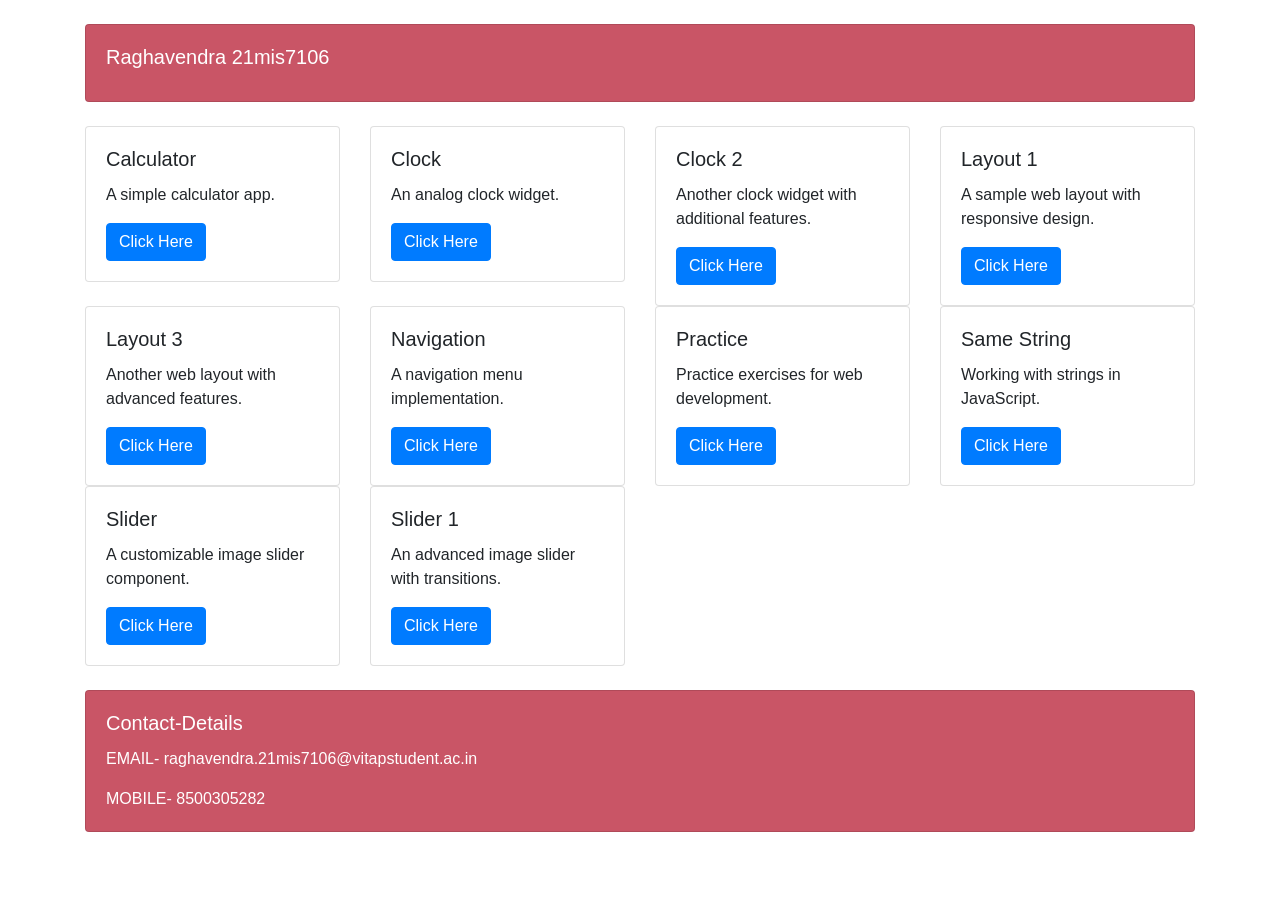
==== index.html @ 22e64365 "first commit" ====
<!DOCTYPE html>
<html lang="en">
<head>
    <meta charset="UTF-8">
    <meta name="viewport" content="width=device-width, initial-scale=1.0">
    <!-- Include Bootstrap CSS -->
    <link rel="stylesheet" href="https://maxcdn.bootstrapcdn.com/bootstrap/4.5.2/css/bootstrap.min.css">
    <title>Assignments Page</title>
    <style>
        /* Custom CSS for the top card */
        .top-card {
            background-color: #c95566; /* Green background for top card */
            color: #fff; /* White text for top card */
        }
    </style>
</head>
<body>
    <div class="container mt-4">
        <!-- Top Card -->
        <div class="card top-card">
            <div class="card-body">
                <h5 class="card-title">Raghavendra 21mis7106</h5>
            </div>
        </div>
    </div>

    <!-- Assignment Cards (10 in total) -->
    <div class="container mt-4">
        <div class="row">
            <!-- Assignment Card 1 -->
            <div class="col-6 col-md-4 col-lg-3">
                <div class="card assignment-card">
                    <div class="card-body">
                        <h5 class="card-title">Calculator</h5>
                        <p class="card-text">A simple calculator app.</p>
                        <a href="01-assignment-calculator/index.html" class="btn btn-primary">Click Here</a>
                    </div>
                </div>
            </div>

            <!-- Repeat the above block for all 10 assignments -->
            <!-- Assignment Card 2 -->
            <div class="col-6 col-md-4 col-lg-3">
                <div class="card assignment-card">
                    <div class="card-body">
                        <h5 class="card-title">Clock</h5>
                        <p class="card-text">An analog clock widget.</p>
                        <a href="02-assignment-clock/index.html" class="btn btn-primary">Click Here</a>
                    </div>
                </div>
            </div>

            <!-- Continue updating the href attributes for the remaining assignment cards -->
            <!-- Assignment Card 3 -->
            <div class="col-6 col-md-4 col-lg-3">
                <div class="card assignment-card">
                    <div class="card-body">
                        <h5 class="card-title">Clock 2</h5>
                        <p class="card-text">Another clock widget with additional features.</p>
                        <a href="03-assignment-clock-2/index.html" class="btn btn-primary">Click Here</a>
                    </div>
                </div>
            </div>

            <!-- Repeat for the other assignment cards (4 to 10) -->
            <!-- Assignment Card 4 -->
            <div class="col-6 col-md-4 col-lg-3">
                <div class="card assignment-card">
                    <div class="card-body">
                        <h5 class="card-title">Layout 1</h5>
                        <p class="card-text">A sample web layout with responsive design.</p>
                        <a href="04-assignment-layout-1/index.html" class="btn btn-primary">Click Here</a>
                    </div>
                </div>
            </div>

            <!-- Continue for the rest of the assignment cards -->
            <!-- Assignment Card 5 -->
            <div class="col-6 col-md-4 col-lg-3">
                <div class="card assignment-card">
                    <div class="card-body">
                        <h5 class="card-title">Layout 3</h5>
                        <p class="card-text">Another web layout with advanced features.</p>
                        <a href="05-assignment-layout-3/index.html" class="btn btn-primary">Click Here</a>
                    </div>
                </div>
            </div>

            <!-- Assignment Card 6 -->
            <div class="col-6 col-md-4 col-lg-3">
                <div class="card assignment-card">
                    <div class="card-body">
                        <h5 class="card-title">Navigation</h5>
                        <p class="card-text">A navigation menu implementation.</p>
                        <a href="06-assignment-nav/index.html" class="btn btn-primary">Click Here</a>
                    </div>
                </div>
            </div>

            <!-- Assignment Card 7 -->
            <div class="col-6 col-md-4 col-lg-3">
                <div class="card assignment-card">
                    <div class="card-body">
                        <h5 class="card-title">Practice</h5>
                        <p class="card-text">Practice exercises for web development.</p>
                        <a href="07-assignment-practice/index.html" class="btn btn-primary">Click Here</a>
                    </div>
                </div>
            </div>

            <!-- Assignment Card 8 -->
            <div class="col-6 col-md-4 col-lg-3">
                <div class="card assignment-card">
                    <div class="card-body">
                        <h5 class="card-title">Same String</h5>
                        <p class="card-text">Working with strings in JavaScript.</p>
                        <a href="08-assignment-same-string/index.html" class="btn btn-primary">Click Here</a>
                    </div>
                </div>
            </div>

            <!-- Assignment Card 9 -->
            <div class="col-6 col-md-4 col-lg-3">
                <div class="card assignment-card">
                    <div class="card-body">
                        <h5 class="card-title">Slider</h5>
                        <p class="card-text">A customizable image slider component.</p>
                        <a href="09-assignment-slider/index.html" class="btn btn-primary">Click Here</a>
                    </div>
                </div>
            </div>

            <!-- Assignment Card 10 -->
            <div class="col-6 col-md-4 col-lg-3">
                <div class="card assignment-card">
                    <div class="card-body">
                        <h5 class="card-title">Slider 1</h5>
                        <p class="card-text">An advanced image slider with transitions.</p>
                        <a href="10-assignment-slider-1/index.html" class="btn btn-primary">Click Here</a>
                    </div>
                </div>
            </div>

            <div class="container mt-4">
                <!-- Top Card -->
                <div class="card top-card">
                    <div class="card-body">
                        <h5 class="card-title">Contact-Details</h5>
                        <p class="card-text">EMAIL-    raghavendra.21mis7106@vitapstudent.ac.in</p>
                        <p class="card-text">MOBILE-    8500305282</p>
                        
                    </div>
                </div>
            </div>
        </div>
    </div>
    



    <!-- Include Bootstrap and JavaScript -->
    <script src="https://ajax.googleapis.com/ajax/libs/jquery/3.5.1/jquery.min.js"></script>
    <script src="https://cdnjs.cloudflare.com/ajax/libs/popper.js/1.16.0/umd/popper.min.js"></script>
    <script src="https://maxcdn.bootstrapcdn.com/bootstrap/4.5.2/js/bootstrap.min.js"></script>
</body>
</html>
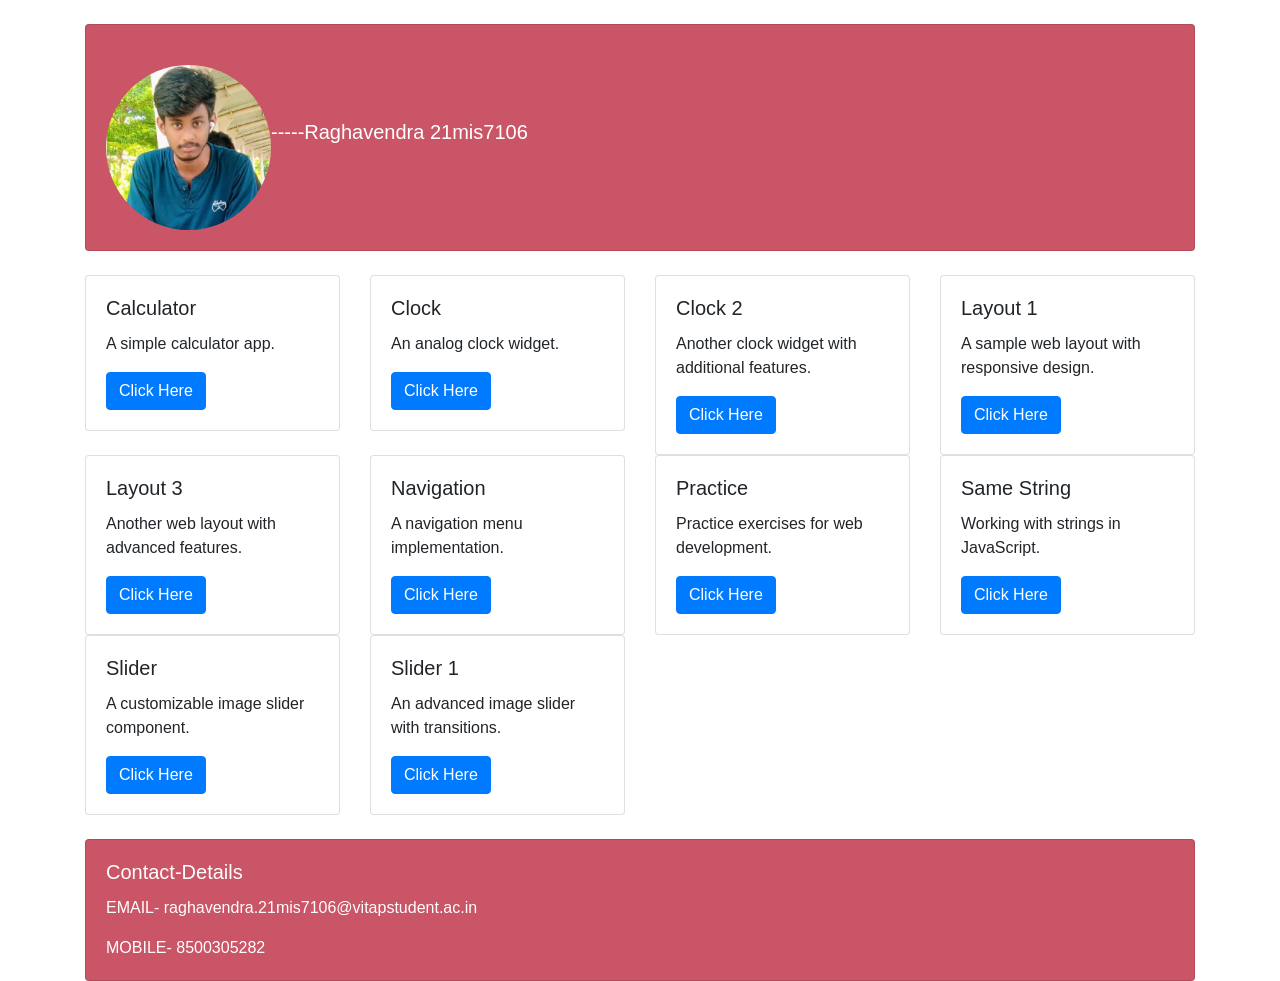
==== commit c55df9c8: "added a profile pic to the index file and add a asset folder with a profile image" ====
--- a/index.html
+++ b/index.html
@@ -12,17 +12,36 @@
             background-color: #c95566; /* Green background for top card */
             color: #fff; /* White text for top card */
         }
+
+        .profile-pic {
+    max-width: 165px; /* Adjust the width as needed */
+    height: auto;
+    display: block;
+    margin: 0 auto;
+    margin-top: 20px; /* Adjust the top margin as needed */
+    border-radius: 50%; /* Make the image a circle */
+}
+
     </style>
 </head>
 <body>
     <div class="container mt-4">
         <!-- Top Card -->
         <div class="card top-card">
-            <div class="card-body">
-                <h5 class="card-title">Raghavendra 21mis7106</h5>
+            <div class="card-body d-flex align-items-center">
+                <!-- Profile Picture -->
+                <img src="/assets/my-image.jpeg" alt="Profile Picture" class="profile-pic">
+    
+                <!-- Card Title -->
+                <h5 class="card-title flex-grow-1">-----Raghavendra 21mis7106</h5>
             </div>
         </div>
     </div>
+    
+    
+    
+    
+    
 
     <!-- Assignment Cards (10 in total) -->
     <div class="container mt-4">
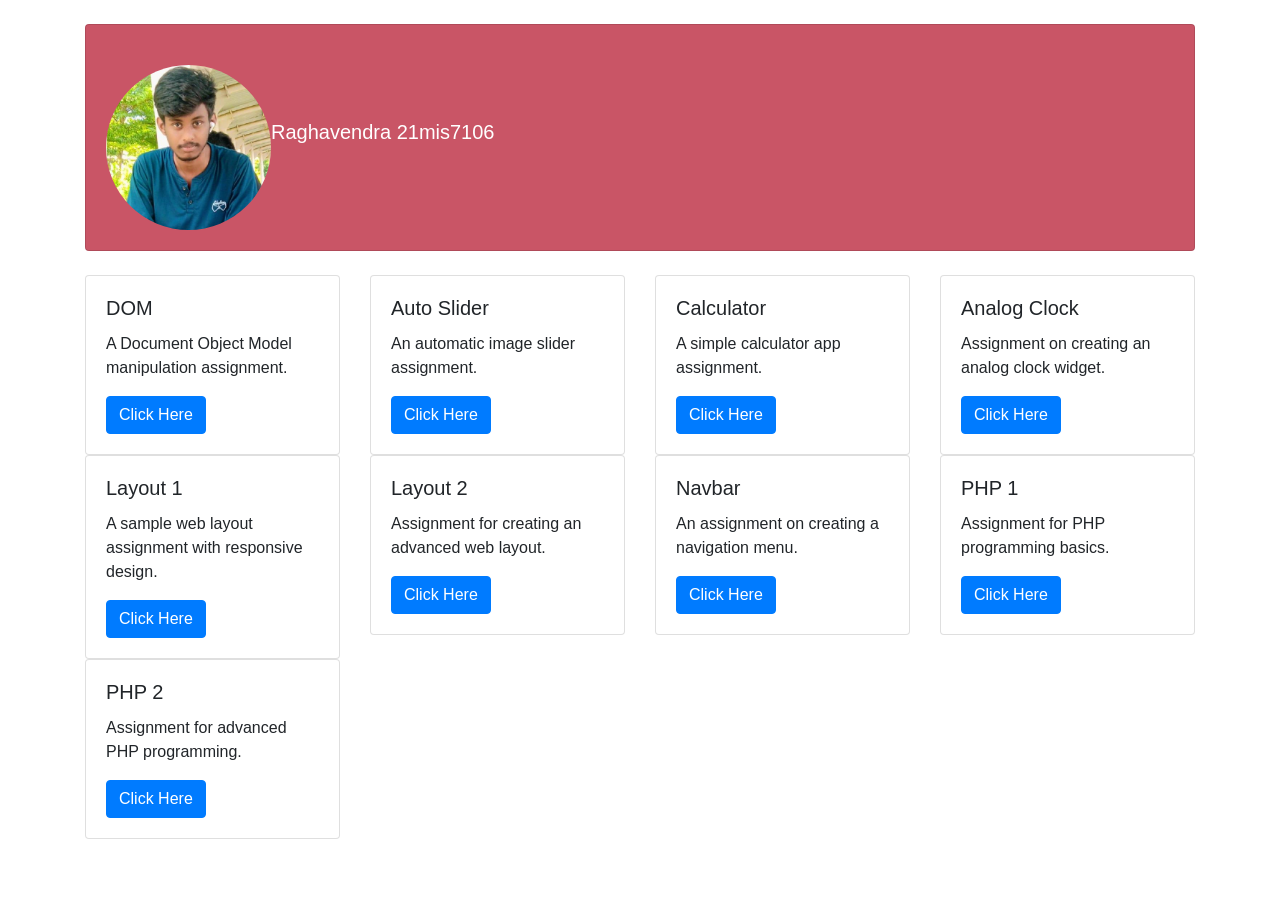
==== commit 36b6a6de: "changed the index file with the new paths" ====
--- a/index.html
+++ b/index.html
@@ -14,14 +14,13 @@
         }
 
         .profile-pic {
-    max-width: 165px; /* Adjust the width as needed */
-    height: auto;
-    display: block;
-    margin: 0 auto;
-    margin-top: 20px; /* Adjust the top margin as needed */
-    border-radius: 50%; /* Make the image a circle */
-}
-
+            max-width: 165px; /* Adjust the width as needed */
+            height: auto;
+            display: block;
+            margin: 0 auto;
+            margin-top: 20px; /* Adjust the top margin as needed */
+            border-radius: 50%; /* Make the image a circle */
+        }
     </style>
 </head>
 <body>
@@ -33,74 +32,65 @@
                 <img src="/assets/my-image.jpeg" alt="Profile Picture" class="profile-pic">
     
                 <!-- Card Title -->
-                <h5 class="card-title flex-grow-1">-----Raghavendra 21mis7106</h5>
+                <h5 class="card-title flex-grow-1">Raghavendra 21mis7106</h5>
             </div>
         </div>
     </div>
     
-    
-    
-    
-    
-
-    <!-- Assignment Cards (10 in total) -->
+    <!-- Assignment Cards (9 in total) -->
     <div class="container mt-4">
         <div class="row">
             <!-- Assignment Card 1 -->
             <div class="col-6 col-md-4 col-lg-3">
                 <div class="card assignment-card">
                     <div class="card-body">
-                        <h5 class="card-title">Calculator</h5>
-                        <p class="card-text">A simple calculator app.</p>
-                        <a href="01-assignment-calculator/index.html" class="btn btn-primary">Click Here</a>
+                        <h5 class="card-title">DOM</h5>
+                        <p class="card-text">A Document Object Model manipulation assignment.</p>
+                        <a href="01-assignment-DOM/index.html" class="btn btn-primary">Click Here</a>
                     </div>
                 </div>
             </div>
 
-            <!-- Repeat the above block for all 10 assignments -->
             <!-- Assignment Card 2 -->
             <div class="col-6 col-md-4 col-lg-3">
                 <div class="card assignment-card">
                     <div class="card-body">
-                        <h5 class="card-title">Clock</h5>
-                        <p class="card-text">An analog clock widget.</p>
-                        <a href="02-assignment-clock/index.html" class="btn btn-primary">Click Here</a>
+                        <h5 class="card-title">Auto Slider</h5>
+                        <p class="card-text">An automatic image slider assignment.</p>
+                        <a href="02-assignment-autoslider/index.html" class="btn btn-primary">Click Here</a>
                     </div>
                 </div>
             </div>
 
-            <!-- Continue updating the href attributes for the remaining assignment cards -->
             <!-- Assignment Card 3 -->
             <div class="col-6 col-md-4 col-lg-3">
                 <div class="card assignment-card">
                     <div class="card-body">
-                        <h5 class="card-title">Clock 2</h5>
-                        <p class="card-text">Another clock widget with additional features.</p>
-                        <a href="03-assignment-clock-2/index.html" class="btn btn-primary">Click Here</a>
+                        <h5 class="card-title">Calculator</h5>
+                        <p class="card-text">A simple calculator app assignment.</p>
+                        <a href="03-assignment-calculator/index.html" class="btn btn-primary">Click Here</a>
                     </div>
                 </div>
             </div>
 
-            <!-- Repeat for the other assignment cards (4 to 10) -->
             <!-- Assignment Card 4 -->
             <div class="col-6 col-md-4 col-lg-3">
                 <div class="card assignment-card">
                     <div class="card-body">
-                        <h5 class="card-title">Layout 1</h5>
-                        <p class="card-text">A sample web layout with responsive design.</p>
-                        <a href="04-assignment-layout-1/index.html" class="btn btn-primary">Click Here</a>
+                        <h5 class="card-title">Analog Clock</h5>
+                        <p class="card-text">Assignment on creating an analog clock widget.</p>
+                        <a href="04-assignment-clock/index.html" class="btn btn-primary">Click Here</a>
                     </div>
                 </div>
             </div>
 
-            <!-- Continue for the rest of the assignment cards -->
             <!-- Assignment Card 5 -->
             <div class="col-6 col-md-4 col-lg-3">
                 <div class="card assignment-card">
                     <div class="card-body">
-                        <h5 class="card-title">Layout 3</h5>
-                        <p class="card-text">Another web layout with advanced features.</p>
-                        <a href="05-assignment-layout-3/index.html" class="btn btn-primary">Click Here</a>
+                        <h5 class="card-title">Layout 1</h5>
+                        <p class="card-text">A sample web layout assignment with responsive design.</p>
+                        <a href="05-assignment-layout1/index.html" class="btn btn-primary">Click Here</a>
                     </div>
                 </div>
             </div>
@@ -109,9 +99,9 @@
             <div class="col-6 col-md-4 col-lg-3">
                 <div class="card assignment-card">
                     <div class="card-body">
-                        <h5 class="card-title">Navigation</h5>
-                        <p class="card-text">A navigation menu implementation.</p>
-                        <a href="06-assignment-nav/index.html" class="btn btn-primary">Click Here</a>
+                        <h5 class="card-title">Layout 2</h5>
+                        <p class="card-text">Assignment for creating an advanced web layout.</p>
+                        <a href="06-assignment-layout2/index.html" class="btn btn-primary">Click Here</a>
                     </div>
                 </div>
             </div>
@@ -120,9 +110,9 @@
             <div class="col-6 col-md-4 col-lg-3">
                 <div class="card assignment-card">
                     <div class="card-body">
-                        <h5 class="card-title">Practice</h5>
-                        <p class="card-text">Practice exercises for web development.</p>
-                        <a href="07-assignment-practice/index.html" class="btn btn-primary">Click Here</a>
+                        <h5 class="card-title">Navbar</h5>
+                        <p class="card-text">An assignment on creating a navigation menu.</p>
+                        <a href="07-assignment-navbar/index.html" class="btn btn-primary">Click Here</a>
                     </div>
                 </div>
             </div>
@@ -131,9 +121,9 @@
             <div class="col-6 col-md-4 col-lg-3">
                 <div class="card assignment-card">
                     <div class="card-body">
-                        <h5 class="card-title">Same String</h5>
-                        <p class="card-text">Working with strings in JavaScript.</p>
-                        <a href="08-assignment-same-string/index.html" class="btn btn-primary">Click Here</a>
+                        <h5 class="card-title">PHP 1</h5>
+                        <p class="card-text">Assignment for PHP programming basics.</p>
+                        <a href="08-assignment-php1/index.html" class="btn btn-primary">Click Here</a>
                     </div>
                 </div>
             </div>
@@ -142,40 +132,14 @@
             <div class="col-6 col-md-4 col-lg-3">
                 <div class="card assignment-card">
                     <div class="card-body">
-                        <h5 class="card-title">Slider</h5>
-                        <p class="card-text">A customizable image slider component.</p>
-                        <a href="09-assignment-slider/index.html" class="btn btn-primary">Click Here</a>
-                    </div>
-                </div>
-            </div>
-
-            <!-- Assignment Card 10 -->
-            <div class="col-6 col-md-4 col-lg-3">
-                <div class="card assignment-card">
-                    <div class="card-body">
-                        <h5 class="card-title">Slider 1</h5>
-                        <p class="card-text">An advanced image slider with transitions.</p>
-                        <a href="10-assignment-slider-1/index.html" class="btn btn-primary">Click Here</a>
-                    </div>
-                </div>
-            </div>
-
-            <div class="container mt-4">
-                <!-- Top Card -->
-                <div class="card top-card">
-                    <div class="card-body">
-                        <h5 class="card-title">Contact-Details</h5>
-                        <p class="card-text">EMAIL-    raghavendra.21mis7106@vitapstudent.ac.in</p>
-                        <p class="card-text">MOBILE-    8500305282</p>
-                        
+                        <h5 class="card-title">PHP 2</h5>
+                        <p class="card-text">Assignment for advanced PHP programming.</p>
+                        <a href="09-assignment-php2/index.html" class="btn btn-primary">Click Here</a>
                     </div>
                 </div>
             </div>
         </div>
     </div>
-    
-
-
 
     <!-- Include Bootstrap and JavaScript -->
     <script src="https://ajax.googleapis.com/ajax/libs/jquery/3.5.1/jquery.min.js"></script>
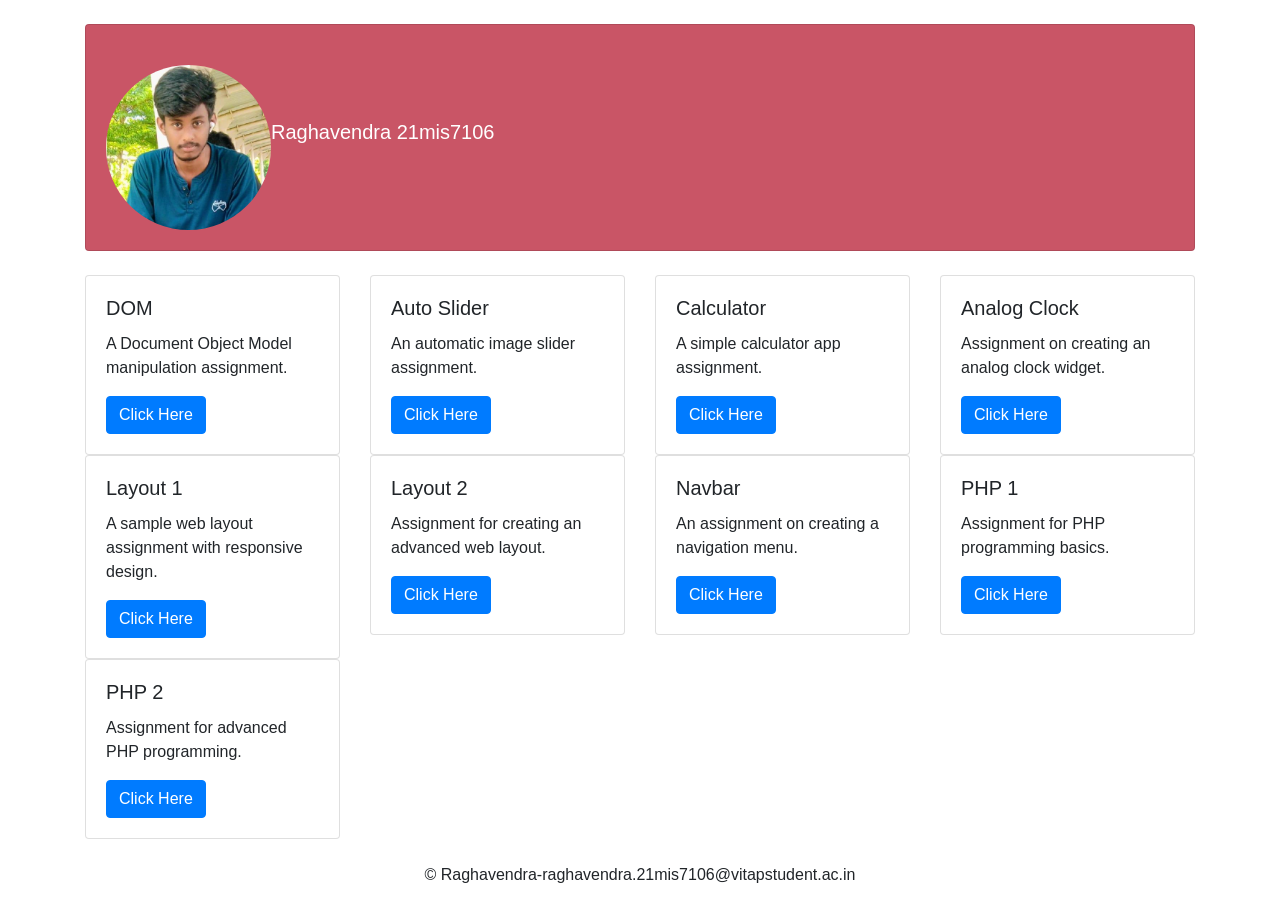
==== commit fcf360d0: "added the footer" ====
--- a/index.html
+++ b/index.html
@@ -141,6 +141,11 @@
         </div>
     </div>
 
+    <!-- Footer -->
+    <footer class="container mt-4">
+        <p class="text-center">© Raghavendra-raghavendra.21mis7106@vitapstudent.ac.in</p>
+    </footer>
+
     <!-- Include Bootstrap and JavaScript -->
     <script src="https://ajax.googleapis.com/ajax/libs/jquery/3.5.1/jquery.min.js"></script>
     <script src="https://cdnjs.cloudflare.com/ajax/libs/popper.js/1.16.0/umd/popper.min.js"></script>
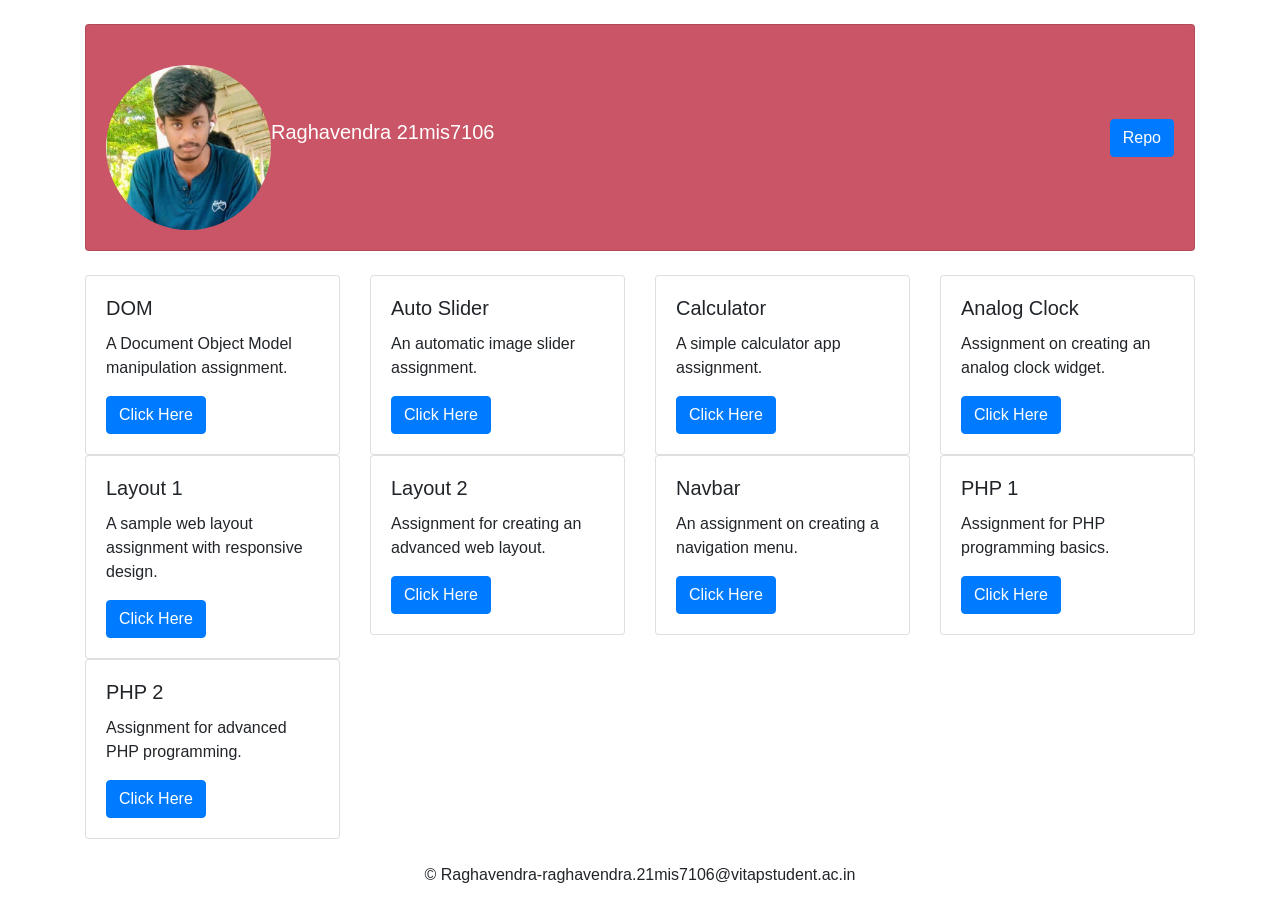
==== commit 2244eade: "added a repo button" ====
--- a/index.html
+++ b/index.html
@@ -33,6 +33,9 @@
     
                 <!-- Card Title -->
                 <h5 class="card-title flex-grow-1">Raghavendra 21mis7106</h5>
+
+                <a href="https://github.com/raghavendra-me/Project-web" class="btn btn-primary">Repo</a>
+
             </div>
         </div>
     </div>
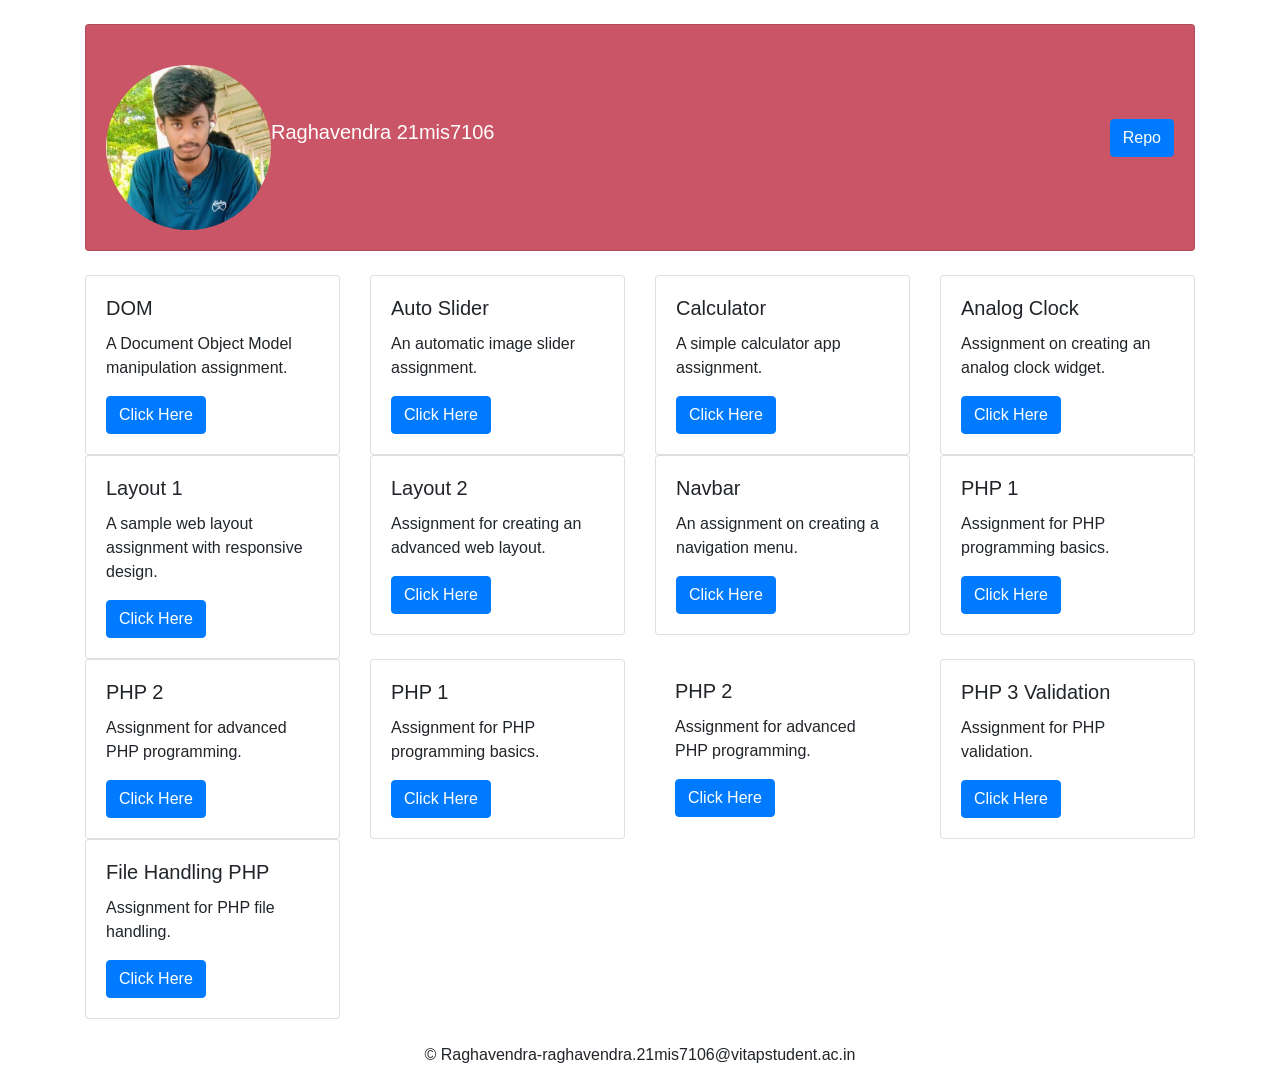
==== commit 0aa333fa: "added some more assignmnets" ====
--- a/index.html
+++ b/index.html
@@ -141,6 +141,51 @@
                     </div>
                 </div>
             </div>
+
+            <!-- Assignment Card 10 - PHP 1 -->
+<div class="col-6 col-md-4 col-lg-3">
+    <div class="card assignment-card">
+        <div class="card-body">
+            <h5 class="card-title">PHP 1</h5>
+            <p class="card-text">Assignment for PHP programming basics.</p>
+            <a href="https://raghavendra-assignments.000webhostapp.com/php1/index.html" class="btn btn-primary">Click Here</a>
+        </div>
+    </div>
+</div>
+
+<!-- Assignment Card 11 - PHP 2 -->
+<div class="col-6 col-md-4 col-lg-3">
+    <div class "card assignment-card">
+        <div class="card-body">
+            <h5 class="card-title">PHP 2</h5>
+            <p class="card-text">Assignment for advanced PHP programming.</p>
+            <a href="https://raghavendra-assignments.000webhostapp.com/php2/index.php" class="btn btn-primary">Click Here</a>
+        </div>
+    </div>
+</div>
+
+<!-- Assignment Card 12 - PHP 3 Validation -->
+<div class="col-6 col-md-4 col-lg-3">
+    <div class="card assignment-card">
+        <div class="card-body">
+            <h5 class="card-title">PHP 3 Validation</h5>
+            <p class="card-text">Assignment for PHP validation.</p>
+            <a href="https://raghavendra-assignments.000webhostapp.com/PHP3%20validatation/index.php" class="btn btn-primary">Click Here</a>
+        </div>
+    </div>
+</div>
+
+<!-- Assignment Card 13 - File Handling PHP -->
+<div class="col-6 col-md-4 col-lg-3">
+    <div class="card assignment-card">
+        <div class="card-body">
+            <h5 class="card-title">File Handling PHP</h5>
+            <p class="card-text">Assignment for PHP file handling.</p>
+            <a href="https://raghavendra-assignments.000webhostapp.com/filehandlingphp/index.php" class="btn btn-primary">Click Here</a>
+        </div>
+    </div>
+</div>
+
         </div>
     </div>
 
@@ -154,4 +199,4 @@
     <script src="https://cdnjs.cloudflare.com/ajax/libs/popper.js/1.16.0/umd/popper.min.js"></script>
     <script src="https://maxcdn.bootstrapcdn.com/bootstrap/4.5.2/js/bootstrap.min.js"></script>
 </body>
-</html>
+</html>
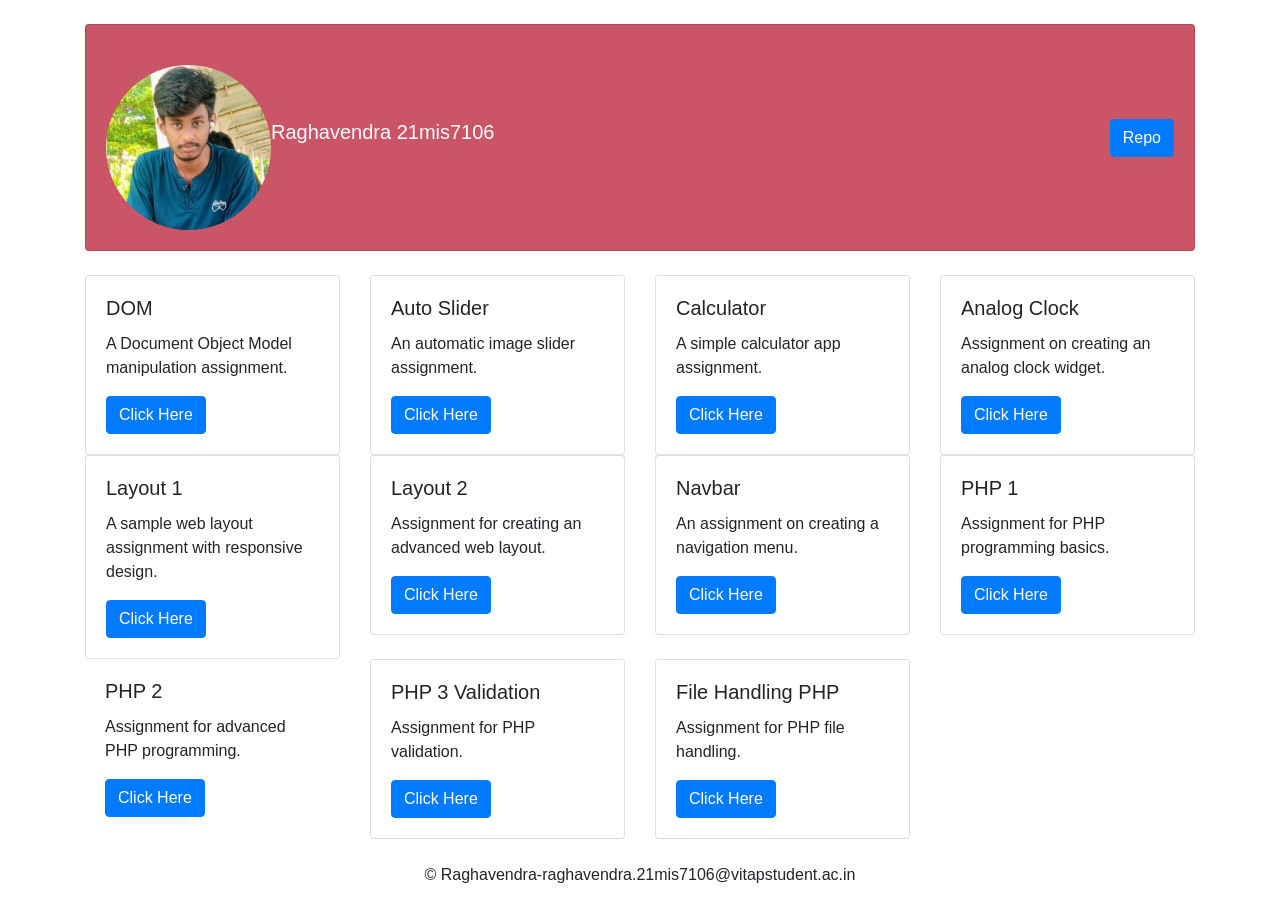
==== commit 28f22563: "changed le" ====
--- a/index.html
+++ b/index.html
@@ -120,28 +120,6 @@
                 </div>
             </div>
 
-            <!-- Assignment Card 8 -->
-            <div class="col-6 col-md-4 col-lg-3">
-                <div class="card assignment-card">
-                    <div class="card-body">
-                        <h5 class="card-title">PHP 1</h5>
-                        <p class="card-text">Assignment for PHP programming basics.</p>
-                        <a href="08-assignment-php1/index.html" class="btn btn-primary">Click Here</a>
-                    </div>
-                </div>
-            </div>
-
-            <!-- Assignment Card 9 -->
-            <div class="col-6 col-md-4 col-lg-3">
-                <div class="card assignment-card">
-                    <div class="card-body">
-                        <h5 class="card-title">PHP 2</h5>
-                        <p class="card-text">Assignment for advanced PHP programming.</p>
-                        <a href="09-assignment-php2/index.html" class="btn btn-primary">Click Here</a>
-                    </div>
-                </div>
-            </div>
-
             <!-- Assignment Card 10 - PHP 1 -->
 <div class="col-6 col-md-4 col-lg-3">
     <div class="card assignment-card">
